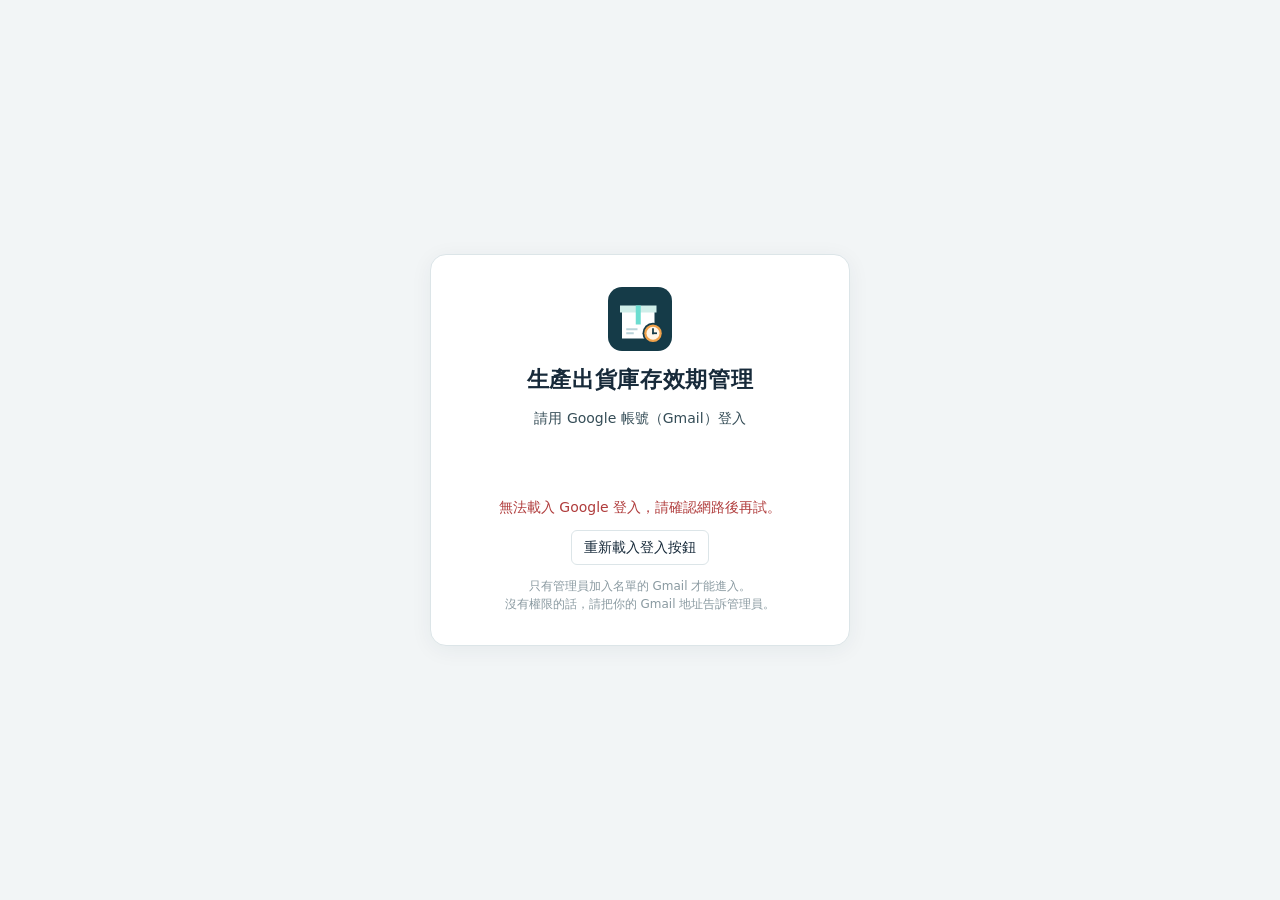
==== index.html @ 55202b13 "半成品 15 天警示（可設定），取代舊的提前預警天數；近效期量分現貨／半成品天數 Co-Authored-By: Claude Opus 5.5 <noreply@anthropic.com>" ====
<!doctype html>
<html lang="zh-Hant">
<head>
<meta charset="utf-8">
<meta name="viewport" content="width=device-width,initial-scale=1,viewport-fit=cover">
<title>生產出貨庫存效期管理</title>
<meta name="description" content="每日生產、出貨紀錄（入口網站同步），批次庫存與有效日期 FEFO 先到期先出管理">
<meta name="theme-color" content="#153b48">
<meta name="application-name" content="庫存效期">
<meta name="apple-mobile-web-app-capable" content="yes">
<meta name="mobile-web-app-capable" content="yes">
<meta name="apple-mobile-web-app-status-bar-style" content="default">
<meta name="apple-mobile-web-app-title" content="庫存效期">
<link rel="manifest" href="manifest.webmanifest">
<link rel="icon" href="icons/icon.svg" type="image/svg+xml">
<link rel="apple-touch-icon" href="icons/icon-192.png">
<link rel="stylesheet" href="css/app.css">
<script src="config.js"></script>
<script src="js/auth.js"></script>
<script src="js/cloud-store.js"></script>
<script src="js/app.js" defer></script>
</head>
<body>
<div class="app" id="app">
<aside class="sidebar">
  <div class="brand"><div class="brand-kicker">CHEESE DUKE · FEFO</div><div class="brand-name">生產・出貨<br>庫存效期管理</div><div class="brand-sub">先到期先出貨</div></div>
  <div class="nav-title">營運管理</div>
  <nav class="nav" aria-label="主要功能">
    <a class="nav-btn" href="#dashboard" data-view="dashboard"><span class="nav-ico" aria-hidden="true">◫</span>營運總覽</a>
    <a class="nav-btn" href="#opening" data-view="opening"><span class="nav-ico" aria-hidden="true">▣</span>期初庫存建檔</a>
    <a class="nav-btn" href="#production" data-view="production"><span class="nav-ico" aria-hidden="true">▤</span>每日生產紀錄</a>
    <a class="nav-btn" href="#shipment" data-view="shipment"><span class="nav-ico" aria-hidden="true">⇧</span>每日出貨紀錄</a>
    <a class="nav-btn" href="#adjust" data-view="adjust"><span class="nav-ico" aria-hidden="true">±</span>半成品／現貨增減</a>
    <a class="nav-btn need-portal" href="#portal" data-view="portal"><span class="nav-ico" aria-hidden="true">⟳</span>入口網站同步</a>
    <a class="nav-btn" href="#batches" data-view="batches"><span class="nav-ico" aria-hidden="true">▦</span>批次庫存與效期</a>
    <a class="nav-btn" href="#batchrule" data-view="batchrule"><span class="nav-ico" aria-hidden="true">#</span>批號產生</a>
    <a class="nav-btn" href="#allocations" data-view="allocations"><span class="nav-ico" aria-hidden="true">≋</span>出貨扣批明細</a>
    <a class="nav-btn" href="#products" data-view="products"><span class="nav-ico" aria-hidden="true">◈</span>產品庫存總表</a>
    <a class="nav-btn" href="#manage" data-view="manage"><span class="nav-ico" aria-hidden="true">⚙</span>資料與設定</a>
    <a class="nav-btn need-admin" href="#users" data-view="users"><span class="nav-ico" aria-hidden="true">☺</span>人員與權限</a>
  </nav>
  <div class="sidebar-bottom">
    <div class="me"><span>登入：</span><b id="meName"></b></div>
    <div id="recordInfo">讀取中…</div>
    <button class="btn small rail-btn" id="logoutBtn" type="button">登出</button>
  </div>
</aside>
<main class="main">
  <header class="topbar">
    <div>
      <div class="eyebrow-row"><span class="eyebrow">INVENTORY CONTROL / FEFO</span><button type="button" id="sync" class="sync busy" title="按一下立即同步"><i aria-hidden="true"></i><span>連線中…</span></button></div>
      <h1 id="pageTitle">營運總覽</h1>
      <p class="subtitle" id="pageSub">每日生產、出貨及批次有效日期，即時統整。</p>
    </div>
    <div class="top-actions"><span class="me-mobile">登入：<b id="meName2"></b> <button class="linklike" id="logoutBtn2" type="button">登出</button></span><button type="button" class="btn" data-action="backup">↧ 備份資料</button><a class="btn primary need-ship" href="#shipment" data-view="shipment">＋ 新增出貨</a></div>
  </header>
  <div id="banner" class="banners"></div>

  <section id="dashboard" class="section active">
    <div id="welcome" class="panel welcome" hidden><div class="panel-body">
      <h2>開始使用</h2>
      <p class="welcome-intro">資料存在雲端，名單內的同事打開 App 都會看到同一份庫存；任何人登錄後，其他人的畫面約 30 秒內自動更新。目前還沒有任何紀錄，可以從下面的方式開始：</p>
      <div class="welcome-grid">
        <div class="welcome-item need-admin"><b>從舊版搬資料</b><p>在舊的網頁版或離線版按「備份資料」下載 JSON，再到這裡匯入。期初庫存、生產、出貨與產品設定會一起搬過來。</p><button type="button" class="btn primary small" data-action="import">↥ 匯入 JSON 備份</button></div>
        <div class="welcome-item need-produce"><b>從頭建立</b><p>先到「期初庫存建檔」登錄現有庫存的製作日期與有效日期，之後每天登錄生產與出貨。</p><a class="btn small" href="#opening" data-view="opening">建立期初庫存</a></div>
        <div class="welcome-item need-admin"><b>先看示範</b><p>載入兩個範例產品，試試同批不同製作日期的 FEFO 扣批。之後可在「資料與設定」清除。</p><button type="button" class="btn small" data-action="demo">載入示範資料</button></div>
      </div>
    </div></div>
    <div id="summaryCards" class="grid-kpi"></div>
    <div id="shortageAlert" class="notice warning" hidden></div>
    <div class="panel-split">
      <div class="panel"><div class="panel-head"><div><h2>最近 7 天生產 / 出貨趨勢</h2><p>依入庫日與出貨日統計，出貨以實際分配量計算</p></div></div><div class="panel-body"><div id="trendChart" class="chart"></div><div class="chart-legend"><span><b class="lg-a"></b>生產量</span><span><b class="lg-b"></b>實際出貨量</span><span class="scale" id="chartScale"></span></div></div></div>
      <div class="panel"><div class="panel-head"><div><h2>快速開始</h2><p>依序輸入，每張表單自動連動</p></div></div><div class="panel-body"><ol class="step-list"><li>於「期初庫存建檔」填入原始庫存、批號、製作日期與效期。</li><li>每天在入口網站按「庫存效期」書籤，生產與出貨數字自動帶入。</li><li>出貨依流程自動扣現貨、半成品（最早效期先出）與當天生產。</li><li>至「出貨扣批明細」查看實際扣除的製作日期與批號。</li></ol><hr class="separator"><div class="segment"><a class="btn ghost small need-produce" href="#opening" data-view="opening">建立期初庫存</a><a class="btn ghost small need-portal" href="#portal" data-view="portal">入口網站同步</a></div></div></div>
    </div>
    <div class="panel"><div class="panel-head"><div><h2>庫存效期預警</h2><p>現貨到期（剩 3 天內，可在「資料與設定」改）、半成品到期（剩 15 天內警示）與已過期的庫存，每個品號一列、依品號排列；已過期庫存不再參與出貨</p></div><a class="btn small" href="#batches" data-view="batches">查看全部批次</a></div><div id="dashExpiry" class="table-scroll"></div></div>
    <div class="panel"><div class="panel-head"><div><h2>近期出貨</h2><p>顯示實際出貨、扣批結果與出貨缺口</p></div></div><div id="dashShipments" class="table-scroll"></div></div>
  </section>

  <section id="opening" class="section">
    <p class="section-intro">登錄開始使用系統前已經有的半成品庫存：只要填製作日期與有效日期，不用批號（轉成現貨時才用轉現貨當天產生批號）。同一產品可有多筆不同製作日期，每筆都會獨立追蹤效期。</p>
    <div class="panel form-area need-produce"><div class="panel-head"><div><h2 id="openingFormTitle">新增期初庫存</h2><p>入帳日決定這批庫存從哪一天開始可以被出貨扣除。</p></div></div><div class="panel-body"><form id="openingForm" class="form-grid" novalidate>
      <div class="field"><label for="oProduct">產品名稱 *</label><input id="oProduct" list="productNames" required placeholder="輸入品號或品名" maxlength="80" autocomplete="off"></div>
      <div class="field"><label for="oUnit">單位 *</label><input id="oUnit" required value="個" maxlength="12" placeholder="個／盒／公斤"></div>
      <div class="field"><label for="oQty">原始庫存數量 *</label><input id="oQty" type="number" inputmode="decimal" required step="0.001" min="0.001" placeholder="0"></div>
      <div class="field"><label for="oMfg">製作日期 *</label><input id="oMfg" type="date" required></div>
      <div class="field"><label for="oEntry">庫存入帳日期 *</label><input id="oEntry" type="date" required></div>
      <div class="field"><label for="oShelf">保存天數</label><input id="oShelf" type="number" inputmode="numeric" min="0" max="36500" step="1" value="30"><span class="hint">調整後自動帶入有效日期</span></div>
      <div class="field"><label for="oExpiry">有效日期 *</label><input id="oExpiry" type="date" required><span class="hint">可自行修改，不受保存天數限制</span></div>
      <div class="field span2"><label for="oNote">備註</label><input id="oNote" maxlength="180" placeholder="選填"></div>
      <div class="field span2"><label class="spacer-label">&nbsp;</label><div class="form-actions"><button id="oSubmit" type="submit" class="btn primary">＋ 儲存期初庫存</button><button type="button" class="btn hide" id="oCancel" data-action="cancel-opening">取消編輯</button></div></div>
    </form></div></div>
    <div class="panel"><div class="panel-head"><div><h2>期初庫存清單</h2><p id="openingCount">0 筆資料</p></div><div class="toolbar"><input id="openingFilter" class="search" type="search" placeholder="搜尋產品／批號" aria-label="搜尋期初庫存"><button type="button" class="btn small" data-action="csv-opening">匯出 CSV</button></div></div><div id="openingTable" class="table-scroll"></div></div>
  </section>

  <section id="production" class="section">
    <p class="section-intro">每日生產不用自己填：在「入口網站同步」按書籤，就會帶入總表的半成品入庫、生產轉現貨與半成品轉現貨。這裡只看紀錄。</p>
    <div class="notice need-portal">要更新數字，請到入口網站的物管駕駛艙按「庫存效期」書籤。<a class="btn small" href="#portal" data-view="portal">前往入口網站同步</a></div>
    <div class="panel"><div class="panel-head"><div><h2>每日生產紀錄</h2><p id="productionCount">0 筆資料</p></div><div class="toolbar"><input id="productionFilter" class="search" type="search" placeholder="搜尋日期／產品／批號" aria-label="搜尋生產紀錄"><button type="button" class="btn small" data-action="csv-production">匯出 CSV</button></div></div><div id="productionTable" class="table-scroll"></div></div>
  </section>

  <section id="shipment" class="section">
    <p class="section-intro">每日出貨不用自己填：在「入口網站同步」按書籤，就會帶入總表的實際揀貨，系統自動依流程扣現貨、半成品（先到期先出）與當天生產，不夠的列為缺口。這裡只看紀錄。</p>
    <div class="notice need-portal">要更新數字，請到入口網站的物管駕駛艙按「庫存效期」書籤。<a class="btn small" href="#portal" data-view="portal">前往入口網站同步</a></div>
    <div class="panel"><div class="panel-head"><div><h2>每日出貨紀錄</h2><p id="shipmentCount">0 筆資料</p></div><div class="toolbar"><input id="shipmentFilter" class="search" type="search" placeholder="搜尋日期／產品／出貨單" aria-label="搜尋出貨紀錄"><button type="button" class="btn small" data-action="csv-shipment">匯出 CSV</button></div></div><div id="shipmentTable" class="table-scroll"></div></div>
  </section>

  <section id="adjust" class="section">
    <p class="section-intro">總公司半成品、現貨的增加與減少。<strong>入口網站同步會自動帶入</strong>總表的「半成品增減」「半成品轉試吃」「現貨增減」（標「入口網站」，不能在這裡刪）；總表沒有的再手動登錄。<strong>換盒</strong>（例如 CK-01 的半成品換成 CK-01|YB-86 的盒子變現貨）：同一天同品號開頭的半成品減少，會變成另一個品號的現貨增加，跟轉現貨一樣<strong>換盒那天算第一天</strong>（製作日期、批號用當天，有效日期＝當天＋現貨可放天數）。手動的<strong>增加</strong>：半成品＝當天一開始加入、現貨＝出貨前加入；手動的<strong>減少</strong>＝當天結束時扣，可以指定哪一批，沒指定就從效期最早的扣，已過期的也能扣。</p>
    <div class="panel form-area need-produce"><div class="panel-head"><div><h2>手動登錄增減</h2><p>入口網站沒有的增減才需要在這裡登錄；存檔前下方會先預覽結果</p></div></div><div class="panel-body"><form id="adjustForm" class="form-grid" novalidate>
      <div class="field"><label for="adDate">日期 *</label><input id="adDate" type="date" required></div>
      <div class="field"><label for="adPool">類別 *</label><select id="adPool"><option value="semi">半成品</option><option value="stock">現貨</option></select></div>
      <div class="field"><label for="adDir">增加／減少 *</label><select id="adDir"><option value="add">增加</option><option value="sub">減少</option></select></div>
      <div class="field span2"><label for="adProduct">產品 *</label><input id="adProduct" list="productNames" required placeholder="輸入品號或品名，從清單選擇" maxlength="80" autocomplete="off"></div>
      <div class="field"><label for="adQty">數量 *</label><input id="adQty" type="number" inputmode="decimal" required step="0.001" min="0.001" placeholder="0"></div>
      <div class="field" id="adMfgWrap"><label for="adMfg">製作日期 *</label><input id="adMfg" type="date"></div>
      <div class="field" id="adExpWrap"><label for="adExp">有效日期 *</label><input id="adExp" type="date"></div>
      <div class="field span2" id="adFromWrap" hidden><label for="adFrom">從哪一批扣</label><select id="adFrom"><option value="">自動：從效期最早的扣</option></select></div>
      <div class="field span2"><label for="adNote">原因／備註</label><input id="adNote" list="adReasons" maxlength="180" placeholder="例如：盤點調整、報廢"><datalist id="adReasons"><option value="盤點調整"></option><option value="報廢"></option><option value="試吃／樣品"></option><option value="其他"></option></datalist></div>
      <div class="field span4"><div id="adPreview" class="notice" hidden></div><div class="form-actions"><button type="submit" class="btn primary">＋ 儲存增減</button></div></div>
    </form></div></div>
    <div class="panel"><div class="panel-head"><div><h2>半成品／現貨增減紀錄</h2><p id="adjustCount"></p></div><div class="toolbar"><input id="adjustFilter" class="search" type="search" placeholder="搜尋日期／產品／原因" aria-label="搜尋半成品增減"><button type="button" class="btn small" data-action="csv-adjust">匯出 CSV</button></div></div><div id="adjustTable" class="table-scroll"></div></div>
  </section>
  <section id="portal" class="section">
    <div class="notice"><span id="portalFlow"></span>用<strong>品號</strong>對應產品，只同步 <strong id="portalPrefixText">CK、CC、CA、CL、CS、KA</strong> 開頭的品號（品名有「擺盤」的不需要，一律略過）。入口網站要 Google 登入，所以用書籤一鍵帶過來，不用抄數字。</div>
    <div id="portalKpis" class="grid-kpi"></div>
    <div class="panel"><div class="panel-head"><div><h2>怎麼同步</h2><p>電腦版 Chrome／Edge；手機沒有書籤列，請用電腦操作</p></div></div><div class="panel-body">
      <ol class="step-list">
        <li>第一次：把這顆按鈕<strong>拖曳到瀏覽器的書籤列</strong>（按 Ctrl+Shift+B 可以顯示書籤列）：<br><a class="btn primary bm-btn" id="portalBm" href="#portal" draggable="true">同步生產與出貨</a></li>
        <li>打開<a href="https://cheeseduke.flowings.app/logistics-console" target="_blank" rel="noopener">入口網站的總表</a>並登入（Google 登入），等表格出現。</li>
        <li>在<strong>入口網站的頁面上</strong>按書籤列的「同步生產與出貨」→ 會自動回到這個 App，存好並同步給大家。</li>
      </ol>
      <p class="helper">書籤一次讀最近 14 天的總表（只讀，不會改動入口網站的任何資料），數字放在網址 # 後面，不會傳給任何伺服器。同一天、同一個品號只會有一筆，重複同步會更新成入口網站最新的數字，不會重複登錄；入口網站改過數字，再同步一次就好。生產的製作日期與批號用入庫日期，有效日期＝入庫日期＋產品保存天數。</p>
    </div></div>
    <div class="panel"><div class="panel-head"><div><h2>門市出庫（揀貨總表）</h2><p id="storeOutInfo"></p></div><div class="toolbar"><button type="button" class="btn small need-storeout" data-action="store-out">從揀貨總表帶入今天的門市入貨</button></div></div><div class="panel-body"><p class="helper">雲端後端讀「揀貨總表」<strong>今天</strong>的排單表（分頁「月日排」，例如 1113排），用跟「商品總計」分頁一樣的條件加總<strong>京站、A11、東橋</strong>的出庫量，存成各門市今天的<strong>入貨</strong>（只讀數量，不讀任何客人資料；過去的日子不補）。批號照總公司當天的出貨扣批自動推定，門市人員可以在門市頁的「明細」更正。用書籤同步入口網站時會自動帶入今天的；揀貨總表今天的數字改了，再帶入一次就會更新。</p></div></div>
    <div class="panel need-setting"><div class="panel-head"><div><h2>同步設定</h2><p>起算日以前的數字不匯入，避免和期初庫存重複計算；流程模式依日期切換；只同步指定開頭的品號</p></div></div><div class="panel-body"><form id="portalFromForm" class="form-grid" novalidate><div class="field"><label for="portalFrom">起算日</label><input id="portalFrom" type="date"><span class="hint" id="portalFromHint"></span></div><div class="field"><label for="portalStockFrom">改用全現貨模式的日期</label><input id="portalStockFrom" type="date"><span class="hint">空白＝繼續用半成品模式；這天（含）以後的日期用全現貨模式</span></div><div class="field span2"><label for="portalPrefixes">要同步的品號開頭</label><input id="portalPrefixes" placeholder="CK, CC, CA, CL, CS, KA" maxlength="120" autocomplete="off"><span class="hint">用逗號分開；例如 CK 代表 CK-01、CK-01|YB-08 等。其他開頭的品號一律略過</span></div><div class="field"><label class="spacer-label">&nbsp;</label><div class="form-actions"><button type="submit" class="btn primary">儲存設定</button></div></div></form></div></div>
    <div class="panel"><div class="panel-head"><div><h2>已同步的每日數字</h2><p id="portalCount">入口網站帶入的生產與出貨紀錄，依日期彙總</p></div></div><div id="portalTable" class="table-scroll"></div></div>
  </section>

  <section id="batches" class="section">
    <div class="notice">每個產品一列：現貨、半成品<strong>分兩欄</strong>：<strong>現貨</strong>每個批號一個標籤，寫批號與有效日期（轉現貨那天＝製作日期，現階段現貨可放 12 天：有效日期＝轉現貨日＋12 天）；<strong>半成品</strong>還沒有批號，寫製作日期與有效日期；顏色代表效期狀態（紅＝已過期、橘＝7 天內到期、黃＝預警天數內、綠＝正常、藍＝期初現貨沒有效期資料）。依品號開頭 CK（6吋）、CC（4吋）、CA（小小公爵）、CS（方盒）、CL（生巧）排列，其他開頭排在後面。按「現貨到期」（剩 3 天內）、「半成品到期」（15 天內）或「已過期」只看那些有效日期；天數在「資料與設定」可改。已過期的剩餘庫存會顯示，但不會被安排出貨。要看逐批號的入庫、出貨、轉現貨明細，請按「匯出 CSV」。</div>
    <div class="panel"><div class="panel-head"><div><h2>批次庫存與有效日期</h2><p id="batchCount">可依效期排序及搜尋；已出貨量依 FEFO 即時計算</p></div><div class="toolbar"><div class="seg" id="batchSeg" role="group" aria-label="效期篩選"><button type="button" data-bmode="all" class="on">全部</button><button type="button" data-bmode="stockSoon">現貨到期<span class="seg-n" id="batchStockN" hidden></span></button><button type="button" data-bmode="semiSoon">半成品到期<span class="seg-n" id="batchSemiN" hidden></span></button><button type="button" data-bmode="expired">已過期<span class="seg-n" id="batchExpN" hidden></span></button></div><label class="tog" for="batchLive"><input type="checkbox" id="batchLive" checked>只看有庫存</label><input id="batchFilter" class="search" type="search" placeholder="搜尋品號／品名／批號／有效日期" aria-label="搜尋批次庫存"><button type="button" class="btn small" data-action="csv-batches">匯出 CSV</button></div></div><div id="batchTable" class="table-scroll"></div></div>
  </section>

  <section id="batchrule" class="section">
    <p class="section-intro">批號 8 碼：第 1、2、7、8 碼＝<strong>品號碼</strong>，第 3 碼＝<strong>月碼</strong>，第 4 碼＝<strong>年碼</strong>，第 5、6 碼＝<strong>日期碼</strong>。例如 CK-08 在 2026-11-11 生產 → <span class="mono">CKAS1B08</span>。有效日期＝製作日期＋保存天數。<strong>還沒轉現貨的半成品不給批號</strong>，只看製作日期與有效日期；生產轉現貨會依生產日期帶入批號，半成品轉成現貨時，<strong>轉現貨那天算第一天</strong>：批號、製作日期用轉現貨當天，現貨有效日期＝轉現貨日＋現貨可放天數（現階段 12 天）；半成品有效日期＝製作日期＋保存天數（30 天）。</p>
    <div class="panel-split">
      <div class="panel"><div class="panel-head"><div><h2>查批號</h2><p>選產品和生產日期，馬上產生批號與有效日期</p></div></div><div class="panel-body"><div class="form-grid br-form">
        <div class="field span2"><label for="brProduct">產品</label><input id="brProduct" list="productNames" placeholder="輸入品號或品名，從清單選擇" maxlength="80" autocomplete="off"></div>
        <div class="field"><label for="brDate">生產日期</label><input id="brDate" type="date"></div>
      </div><div id="brResult" class="br-result"></div></div></div>
      <div class="panel"><div class="panel-head"><div><h2>編碼對照表</h2><p>依「批號規則」活頁簿</p></div></div><div class="panel-body"><div id="brRefs" class="br-refs"></div></div></div>
    </div>
    <div class="panel"><div class="panel-head"><div><h2>每日生產批號</h2><p id="brListCount"></p></div><div class="toolbar"><label class="tog" for="brListDate">日期</label><input id="brListDate" class="search" type="date" aria-label="生產日期"></div></div><div id="brList" class="table-scroll"></div></div>
    <div class="panel"><div class="panel-head"><div><h2>品號碼對照</h2><p id="brCodeCount"></p></div><div class="toolbar"><input id="brFilter" class="search" type="search" placeholder="搜尋產品" aria-label="搜尋產品"></div></div><div id="brCodes" class="table-scroll"></div></div>
  </section>
  <section id="allocations" class="section">
    <div class="notice warning">出貨扣批紀錄會按所有資料的「入帳日期／生產日期／出貨日期」重新計算。若事後修改或補登較早日期的資料，歷史扣批結果也可能改變；需要不可修改的正式出貨帳，建議定期保留 JSON 備份。</div>
    <div class="panel"><div class="panel-head"><div><h2>每日出貨扣批明細</h2><p id="allocationCount">一次看一天</p></div><div class="toolbar"><div class="day-nav"><button type="button" class="btn small" id="allocPrev" data-action="alloc-day">◀ 前一天</button><input id="allocationDate" class="search" type="date" aria-label="出貨日期"><button type="button" class="btn small" id="allocNext" data-action="alloc-day">後一天 ▶</button></div><input id="allocationFilter" class="search" type="search" placeholder="搜尋產品／批號" aria-label="搜尋扣批明細"><button type="button" class="btn small" data-action="csv-allocation">匯出 CSV</button></div></div><div id="allocationTable" class="table-scroll"></div></div>
  </section>

  <section id="products" class="section">
    <div class="panel"><div class="panel-head"><div><h2>產品庫存總表</h2><p>每個產品依其單位獨立統計，避免不同單位相加造成誤判。</p></div><div class="toolbar"><label class="tog" for="productLive"><input type="checkbox" id="productLive">只看有庫存</label><input id="productFilter" class="search" type="search" placeholder="搜尋品號或品名" aria-label="搜尋產品庫存"><button type="button" class="btn small" data-action="csv-products">匯出 CSV</button></div></div><div id="productTable" class="table-scroll"></div></div>
  </section>

  <section id="manage" class="section">
    <div class="panel"><div class="panel-head"><div><h2>效期與產品設定</h2><p>新的產品會在首次登錄期初庫存或生產紀錄時自動建立。</p></div></div><div class="panel-body"><form id="settingsForm" class="form-grid need-setting" novalidate><div class="field"><label for="semiWarn">半成品剩幾天以內警示</label><input id="semiWarn" type="number" inputmode="numeric" min="1" max="365" step="1" value="15"></div><div class="field"><label for="defaultShelf">新產品預設保存天數（半成品）</label><input id="defaultShelf" type="number" inputmode="numeric" min="0" max="36500" step="1" value="30"></div><div class="field"><label for="stockDays">總公司現貨可放天數（轉現貨日＋幾天）</label><input id="stockDays" type="number" inputmode="numeric" min="1" max="365" step="1" value="12"></div><div class="field"><label for="stockWarn">現貨剩幾天以內算「現貨到期」</label><input id="stockWarn" type="number" inputmode="numeric" min="0" max="60" step="1" value="3"></div><div class="field span2"><label class="spacer-label">&nbsp;</label><div class="form-actions"><button type="submit" class="btn primary">儲存設定</button></div></div></form><hr class="separator need-setting"><div class="helper">每個產品可以另外設定單位、保存天數及低庫存警戒量。<strong>保存天數是半成品的</strong>（半成品有效日期＝製作日期＋保存天數）；總公司現貨一律照上面的「現貨可放天數」（有效日期＝轉現貨日＋幾天）。調整保存天數不會更改已經登錄的半成品有效日期。</div><div class="helper"><strong>門市可販售期：</strong><span id="sellRuleText"></span> <button type="button" class="btn small need-setting" data-action="shop-rule">修改可販售期</button></div><div class="toolbar settings-tools"><input id="settingFilter" class="search" type="search" placeholder="搜尋品號或品名" aria-label="搜尋產品設定"></div><div id="productSettingsTable" class="table-scroll"></div></div></div>
    <div class="panel"><div class="panel-head"><div><h2>資料備份及匯入</h2><p>資料存在雲端；每台裝置也會留一份，離線時可以繼續查看與登錄。</p></div></div><div class="panel-body"><div class="segment"><button type="button" class="btn primary" data-action="backup">↧ 下載完整 JSON 備份</button><button type="button" class="btn" data-action="xlsx-all">↧ 下載完整 Excel 明細</button><button type="button" class="btn need-admin" data-action="import">↥ 匯入 JSON 備份</button><button type="button" class="btn need-admin" data-action="demo">載入示範資料</button><button type="button" class="btn danger need-admin" data-action="reset">清除所有資料</button></div><input id="importFile" class="hide" type="file" accept=".json,application/json"><div class="notice warning" style="margin-top:18px;margin-bottom:0">雲端每天凌晨會自動備份一次（保留 30 天）。匯入備份會取代所有人共用的資料，只有管理員能操作。JSON 備份與舊的網頁版、離線版通用；Excel 明細包含六張工作表，方便對帳。</div></div></div>
    <div class="panel"><div class="panel-head"><div><h2>出貨規則說明</h2></div></div><div class="panel-body"><ol class="step-list"><li><strong>先到期先出（FEFO）：</strong>按有效日期由近至遠扣除，效期相同時依製作日期較早者優先。</li><li><strong>同批不同製作日：</strong>每筆庫存用產品、批號、製作日期與有效日期辨識，不合併錯誤的效期。</li><li><strong>歷史日期：</strong>按實際入帳及出貨日期排序，同日先入庫後出貨；不動用尚未入庫的貨。</li><li><strong>已過期：</strong>效期早於出貨日期的貨不會分配，但仍顯示於待處理庫存。</li><li><strong>庫存不足：</strong>實際出貨不超過可用庫存，超出的需求保留為「出貨缺口」，不會製造負庫存。</li></ol></div></div>
  </section>

  <section id="users" class="section">
    <div class="panel"><div class="panel-head"><div><h2>人員與權限</h2><p>用 Gmail 加入同事，勾選每個人能做的事。名單內的人都能查看全部資料；權限決定能不能新增與修改。</p></div><button class="btn primary" type="button" id="addUserBtn">＋ 新增人員</button></div><div class="panel-body" id="userList"></div></div>
  </section>
  <footer class="footer">資料存在雲端並自動同步給名單內的同事；離線時修改會先存在這台裝置，恢復網路後自動上傳。</footer>
</main>
</div>
<datalist id="productNames"></datalist>
<div id="toast" class="toast" role="status" aria-live="polite" hidden></div>
<div id="modal" class="modal" hidden><form id="modalForm" class="modal-card" role="dialog" aria-modal="true" aria-labelledby="modalTitle" novalidate><h3 id="modalTitle"></h3><div id="modalBody" class="modal-body"></div><div class="modal-actions"><button type="button" class="btn" id="modalCancel">取消</button><button type="submit" class="btn primary" id="modalOk">確定</button></div></form></div>
</body>
</html>
---- css/app.css ----
/* 生產出貨庫存效期管理｜版面：左側深藍綠導覽列＋右側工作區面板；手機時導覽列收成上方分頁列 */
:root{
  --bg:#f2f5f6;--surface:#ffffff;--surface-2:#f6f9fa;--surface-hover:#f8fbfb;
  --ink:#172a3a;--ink-2:#354d57;--muted:#677983;--faint:#8a9aa1;--line:#dce5e8;--line-2:#edf1f3;
  --accent:#087e78;--accent-hover:#066b66;--on-accent:#ffffff;--accent-soft:#edf5f4;--accent-soft-line:#d3ebe6;--accent-ink:#1a6c65;--focus:#bfe9e2;
  --rail:#153b48;--rail-ink:#c6d7dc;--rail-strong:#ffffff;--rail-muted:#8faeb7;--rail-line:#36596a;--rail-active:#2c5963;--rail-mark:#6cddd0;--rail-kicker:#87c8bf;
  --ok-bg:#eaf7f2;--ok-fg:#1f7a60;
  --warn-bg:#fff6e8;--warn-fg:#87591a;--warn-line:#f2dcb8;--warn-mark:#e19a45;
  --crit-bg:#ffeadf;--crit-fg:#a1501d;
  --bad-bg:#fff0f0;--bad-fg:#b03c3c;--bad-line:#f3d5d5;--bad-mark:#dc6262;
  --info-bg:#edf2ff;--info-fg:#4c6393;--neutral-bg:#edf1f4;--neutral-fg:#5b6f78;
  --note-bg:#edf8f4;--note-line:#d9ebe6;--note-fg:#2c6a5f;
  --bar-a:#3fa792;--bar-b:#9fb8c5;
  --toast-bg:#193f49;--toast-bad:#9e3636;--toast-fg:#ffffff;
  --scrim:rgba(10,30,38,.45);
  --shadow:0 4px 22px rgba(24,58,69,.06);--shadow-lg:0 18px 50px rgba(15,47,54,.22);
  --font-body:"Noto Sans TC","Microsoft JhengHei","PingFang TC",system-ui,-apple-system,sans-serif;
  --font-mono:"Cascadia Mono","SFMono-Regular",Consolas,"Roboto Mono",ui-monospace,monospace;
  color-scheme:light;
}
@media (prefers-color-scheme:dark){:root{
  --bg:#0e1a1f;--surface:#14242b;--surface-2:#182b33;--surface-hover:#1a2f37;
  --ink:#e2ecef;--ink-2:#c4d3d8;--muted:#93a6ae;--faint:#72878f;--line:#26404a;--line-2:#1e343d;
  --accent:#3bbfb2;--accent-hover:#55cfc3;--on-accent:#04201e;--accent-soft:#163739;--accent-soft-line:#21504f;--accent-ink:#8fe0d6;--focus:#1f5450;
  --rail:#0a161b;--rail-ink:#b3c6cc;--rail-strong:#ffffff;--rail-muted:#71909a;--rail-line:#22404b;--rail-active:#1d3c45;--rail-mark:#6cddd0;--rail-kicker:#7cc0b6;
  --ok-bg:#12322a;--ok-fg:#7dd8b5;
  --warn-bg:#33270f;--warn-fg:#f1bd6d;--warn-line:#4d3b17;--warn-mark:#e6a04e;
  --crit-bg:#3a2316;--crit-fg:#f4a06b;
  --bad-bg:#3a1b1d;--bad-fg:#f39494;--bad-line:#56282b;--bad-mark:#e26d6d;
  --info-bg:#1b2541;--info-fg:#a7bbea;--neutral-bg:#1e2c32;--neutral-fg:#a0b1b8;
  --note-bg:#12302c;--note-line:#1f4a44;--note-fg:#9fdccf;
  --bar-a:#4cc3ab;--bar-b:#5f7f8f;
  --toast-bg:#24434d;--toast-bad:#8d3131;--toast-fg:#ffffff;
  --scrim:rgba(0,0,0,.6);
  --shadow:0 4px 22px rgba(0,0,0,.25);--shadow-lg:0 18px 50px rgba(0,0,0,.5);
  color-scheme:dark;
}}
*{box-sizing:border-box}
[hidden]{display:none!important}
html{-webkit-text-size-adjust:100%}
body{margin:0;background:var(--bg);color:var(--ink);font-family:var(--font-body);font-size:14px;line-height:1.5;padding-top:env(safe-area-inset-top,0px);padding-bottom:env(safe-area-inset-bottom,0px)}
button,input,select{font:inherit;color:inherit}
button{cursor:pointer}
button:disabled{opacity:.45;cursor:not-allowed}
a{color:inherit}
:focus-visible{outline:2px solid var(--accent);outline-offset:2px}
h1,h2,h3{text-wrap:balance}
.mono{font-family:var(--font-mono);font-size:.94em;letter-spacing:.01em}

/* 權限：沒有權限的人看不到對應的按鈕與表單 */
body:not(.can-produce) .need-produce,body:not(.can-ship) .need-ship,body:not(.can-setting) .need-setting,body:not(.is-admin) .need-admin,body:not(.can-portal) .need-portal,body:not(.can-shop_a11) .need-shop_a11,body:not(.can-shop_jz) .need-shop_jz,body:not(.can-shop_dq) .need-shop_dq,body:not(.can-storeout) .need-storeout{display:none!important}
.bm-btn{margin:6px 0;cursor:grab}
.seg{display:inline-flex;border:1px solid var(--line);border-radius:8px;overflow:hidden;background:var(--surface)}
.seg button{border:0;background:transparent;padding:6px 11px;font-size:12px;font-weight:700;color:var(--muted);border-right:1px solid var(--line)}
.seg button:last-child{border-right:0}
.seg button:hover{background:var(--surface-hover);color:var(--ink-2)}
.seg button.on{background:var(--accent);color:var(--on-accent)}
.day-nav{display:inline-flex;align-items:center;gap:6px}
.day-nav input{width:auto}
.day-nav .btn:disabled{opacity:.45;cursor:not-allowed}
.br-result{margin-top:14px}
.br-code{font-size:34px;font-weight:800;letter-spacing:4px;color:var(--ink);margin:4px 0 10px}
.br-parts{display:flex;flex-wrap:wrap;gap:6px 14px;font-size:12px;color:var(--muted)}
.br-parts b{display:inline-block;min-width:22px;margin-right:4px;padding:1px 6px;border-radius:6px;background:var(--surface-2);border:1px solid var(--line);color:var(--ink);font-size:13px;text-align:center}
.br-exp{margin:12px 0 0;font-size:13px;color:var(--ink-2)}
.br-refs{display:flex;flex-direction:column;gap:12px}
.br-ref h3{margin:0 0 6px;font-size:12px;color:var(--muted);font-weight:700}
.br-ref-grid{display:grid;grid-template-columns:repeat(auto-fill,minmax(64px,1fr));gap:4px}
.br-ref-cell{display:flex;justify-content:space-between;gap:4px;border:1px solid var(--line);border-radius:6px;padding:3px 7px;font-size:11px;color:var(--muted)}
.br-ref-cell b{color:var(--ink);font-size:12px}
.seg-n{display:inline-block;min-width:18px;margin-left:6px;padding:0 5px;border-radius:9px;background:var(--bad-mark);color:#fff;font-size:11px;font-weight:800;line-height:18px;text-align:center;vertical-align:1px}
.seg button.on .seg-n{background:#fff;color:var(--bad-fg)}
.data-table td.exp-cell{white-space:normal;min-width:280px}
.exp-chips{display:flex;flex-wrap:wrap;gap:6px}
.exp-chip{font-weight:600}
.linkchip{border:0;cursor:pointer;text-decoration:underline}
.modal-card.wide{max-width:1000px}
.modal-card.wide .data-table td,.modal-card.wide .data-table th{padding:9px 11px}
.exp-chip .mono{font-weight:700}

/* 登入畫面（auth.js） */
html.auth-locked .app{display:none}
#loginGate{position:fixed;inset:0;z-index:100;display:grid;place-items:center;background:var(--bg);padding:24px max(16px,env(safe-area-inset-right,0px)) 24px max(16px,env(safe-area-inset-left,0px));overflow:auto}
.lg-box{background:var(--surface);border:1px solid var(--line);border-radius:16px;padding:32px 28px;max-width:420px;width:100%;text-align:center;display:flex;flex-direction:column;align-items:center;gap:12px;box-shadow:var(--shadow)}
.lg-box h1{font-size:22px;letter-spacing:.03em;margin:0}
.lg-sub{color:var(--ink-2);margin:0}
.lg-btn{min-height:44px;display:flex;justify-content:center}
.lg-msg{font-size:14px;color:var(--ink-2);min-height:1.2em;margin:0}
.lg-msg.bad{color:var(--bad-fg)}
.lg-help{font-size:12px;color:var(--faint);margin:0}
.lg-retry{border:1px solid var(--line);background:var(--surface);border-radius:6px;padding:6px 12px;cursor:pointer}
.lg-mock{display:flex;gap:6px;width:100%;padding:10px;border:1px dashed var(--line);border-radius:8px}
.lg-mock input{flex:1;min-width:0;height:36px;border:1px solid var(--line);border-radius:6px;padding:0 10px;background:var(--surface)}
.lg-mock button{height:36px;border:0;border-radius:6px;padding:0 12px;background:var(--accent);color:var(--on-accent);cursor:pointer}

.app{display:flex;min-height:100vh}
.sidebar{width:252px;position:sticky;top:env(safe-area-inset-top,0px);height:calc(100vh - env(safe-area-inset-top,0px) - env(safe-area-inset-bottom,0px));background:var(--rail);color:var(--rail-strong);display:flex;flex-direction:column;padding-block:27px 16px;padding-left:max(16px,env(safe-area-inset-left,0px));padding-right:16px;flex-shrink:0;overflow-y:auto}
.brand{padding:4px 12px 22px;border-bottom:1px solid var(--rail-line)}
.brand-kicker{font-size:10px;letter-spacing:2px;color:var(--rail-kicker);font-weight:700}
.brand-name{font-size:21px;font-weight:900;line-height:1.45;margin-top:7px}
.brand-sub{font-size:11px;color:var(--rail-muted);margin-top:7px}
.nav-title{color:var(--rail-muted);font-size:11px;font-weight:700;letter-spacing:1.5px;padding:20px 12px 9px}
.nav{display:flex;flex-direction:column;gap:3px}
.nav-btn{border:0;background:transparent;color:var(--rail-ink);text-align:left;display:flex;align-items:center;gap:11px;padding:11px 12px;border-radius:9px;font-size:13px;font-weight:500;transition:background .15s;text-decoration:none}
.nav-btn:hover,.nav-btn.active{color:var(--rail-strong);background:var(--rail-active)}
.nav-btn.active{box-shadow:inset 3px 0 var(--rail-mark);font-weight:700}
.nav-ico{width:19px;text-align:center;font-size:16px}
.sidebar-bottom{margin-top:auto;border-top:1px solid var(--rail-line);padding:16px 12px 0;font-size:11px;line-height:1.85;color:var(--rail-muted);display:flex;flex-direction:column;gap:2px;align-items:flex-start}
.sidebar-bottom b{color:var(--rail-ink);font-weight:700;font-size:12px}
.rail-btn{margin-top:8px;background:transparent;border-color:var(--rail-line);color:var(--rail-ink)}
.rail-btn:hover{background:var(--rail-active);border-color:var(--rail-line);color:var(--rail-strong)}

.main{min-width:0;flex:1;padding-block:28px 45px;padding-left:clamp(18px,3.4vw,50px);padding-right:max(clamp(18px,3.4vw,50px),env(safe-area-inset-right,0px));max-width:1800px;margin:0 auto}
.topbar{display:flex;align-items:center;justify-content:space-between;gap:15px;margin-bottom:20px}
.eyebrow-row{display:flex;align-items:center;gap:12px;flex-wrap:wrap;margin-bottom:7px}
.eyebrow{color:var(--accent-ink);font-size:11px;letter-spacing:1.4px;font-weight:700}
.topbar h1{margin:0;font-size:27px;letter-spacing:.4px;font-weight:900}
.subtitle{font-size:13px;color:var(--muted);margin:8px 0 0}
.top-actions{display:flex;gap:8px;flex-wrap:wrap;align-items:center}
.me-mobile{display:none;font-size:12px;color:var(--muted)}
.linklike{border:0;background:none;padding:0;color:var(--accent-ink);text-decoration:underline;font-size:12px}

.sync{display:inline-flex;align-items:center;gap:7px;font-size:11px;font-weight:700;padding:3px 10px 3px 8px;border-radius:20px;border:0;background:var(--neutral-bg);color:var(--neutral-fg)}
.sync i{width:7px;height:7px;border-radius:50%;background:currentColor;display:inline-block}
.sync.ok{background:var(--ok-bg);color:var(--ok-fg)}
.sync.warn{background:var(--warn-bg);color:var(--warn-fg)}
.sync.bad{background:var(--bad-bg);color:var(--bad-fg)}
.sync.busy{background:var(--info-bg);color:var(--info-fg)}
.sync.busy i{animation:pulse 1.2s ease-in-out infinite}
@keyframes pulse{50%{opacity:.25}}

.banners{display:flex;flex-direction:column;gap:10px;margin-bottom:16px}
.banners:empty{display:none}
.banner{display:flex;align-items:center;gap:12px;flex-wrap:wrap;padding:11px 15px;border-radius:9px;font-size:12px;line-height:1.7;border:1px solid var(--note-line);background:var(--note-bg);color:var(--note-fg)}
.banner.warn{background:var(--warn-bg);border-color:var(--warn-line);color:var(--warn-fg)}
.banner.bad{background:var(--bad-bg);border-color:var(--bad-line);color:var(--bad-fg)}
.banner .btn{margin-left:auto}

.btn{border:1px solid var(--line);background:var(--surface);border-radius:9px;padding:9px 15px;font-weight:700;display:inline-flex;justify-content:center;align-items:center;gap:7px;white-space:nowrap;color:var(--ink-2);font-size:13px;text-decoration:none;line-height:1.4}
.btn:hover{border-color:var(--accent-soft-line);background:var(--surface-hover)}
.btn.primary{background:var(--accent);border-color:var(--accent);color:var(--on-accent)}
.btn.primary:hover{background:var(--accent-hover);border-color:var(--accent-hover)}
.btn.ghost{background:var(--accent-soft);color:var(--accent-ink);border-color:var(--accent-soft-line)}
.btn.danger{background:var(--bad-bg);color:var(--bad-fg);border-color:var(--bad-line)}
.btn.danger-solid{background:var(--bad-fg);border-color:var(--bad-fg);color:var(--surface)}
.btn.small{padding:6px 10px;font-size:12px;border-radius:7px}

.section{display:none}
.section.active{display:block}
.grid-kpi{display:grid;grid-template-columns:repeat(4,minmax(0,1fr));gap:15px;margin:0 0 20px}
.kpi{background:var(--surface);border:1px solid var(--line);border-radius:13px;padding:19px 20px 16px;box-shadow:var(--shadow);position:relative;overflow:hidden}
.kpi:after{content:'';width:5px;height:36px;border-radius:10px;position:absolute;right:20px;top:19px;background:var(--bar-a)}
.kpi-label{color:var(--muted);font-size:12px;font-weight:700;max-width:80%}
.kpi-value{font-size:28px;font-weight:900;letter-spacing:-.5px;margin:11px 0 4px;font-variant-numeric:tabular-nums;overflow-wrap:anywhere}
.kpi-unit{font-size:13px;margin-left:4px;color:var(--muted);font-weight:500}
.kpi-desc{font-size:11px;color:var(--faint)}
.kpi.warn:after{background:var(--warn-mark)}
.kpi.bad:after{background:var(--bad-mark)}

.panel{background:var(--surface);border:1px solid var(--line);border-radius:13px;box-shadow:var(--shadow);margin-bottom:20px;overflow:hidden;overflow:clip;min-width:0}
.panel-head{display:flex;justify-content:space-between;align-items:center;gap:12px;padding:17px 20px 15px;border-bottom:1px solid var(--line-2)}
.panel-head h2{font-size:16px;margin:0;font-weight:700}
.panel-head p{font-size:12px;color:var(--muted);margin:5px 0 0}
.panel-body{padding:20px}
.panel-split{display:grid;grid-template-columns:minmax(0,1.25fr) minmax(275px,.75fr);gap:20px}

.welcome{border-color:var(--accent-soft-line)}
.welcome h2{margin:0 0 6px;font-size:18px;font-weight:900}
.welcome-intro{margin:0 0 18px;color:var(--muted);font-size:13px;line-height:1.8;max-width:72ch}
.welcome-grid{display:grid;grid-template-columns:repeat(auto-fit,minmax(220px,1fr));gap:14px}
.welcome-item{background:var(--surface-2);border:1px solid var(--line-2);border-radius:10px;padding:15px 16px;display:flex;flex-direction:column;gap:8px;align-items:flex-start}
.welcome-item b{font-size:13px}
.welcome-item p{margin:0;font-size:12px;color:var(--muted);line-height:1.75;flex:1}

.form-grid{display:grid;grid-template-columns:repeat(4,minmax(0,1fr));gap:15px}
.field{display:flex;flex-direction:column;gap:7px;min-width:0}
.field label{font-size:12px;font-weight:700;color:var(--ink-2)}
.field textarea{border:1px solid var(--line);border-radius:8px;padding:9px 11px;color:var(--ink);outline:0;background:var(--surface);width:100%;font:inherit;font-size:13px;line-height:1.6;resize:vertical;font-family:ui-monospace,Consolas,monospace}
.field textarea:focus{border-color:var(--accent)}
.field input,.field select{border:1px solid var(--line);border-radius:8px;min-height:41px;padding:9px 11px;color:var(--ink);outline:0;background:var(--surface);width:100%;transition:border .2s,box-shadow .2s}
.field input:focus,.field select:focus{border-color:var(--accent);box-shadow:0 0 0 3px var(--focus)}
.field input[readonly]{background:var(--surface-2);color:var(--muted)}
.field .hint{font-size:11px;color:var(--faint)}
.span2{grid-column:span 2}
.span4{grid-column:1/-1}
.form-actions{display:flex;gap:10px;align-items:center;padding-top:5px;flex-wrap:wrap}

.notice{padding:12px 15px;border:1px solid var(--note-line);background:var(--note-bg);color:var(--note-fg);border-radius:9px;line-height:1.75;font-size:12px;margin-bottom:18px}
.notice.warning{background:var(--warn-bg);border-color:var(--warn-line);color:var(--warn-fg)}
.notice.danger{background:var(--bad-bg);border-color:var(--bad-line);color:var(--bad-fg)}
.notice strong{font-weight:900}

.table-scroll{width:100%;overflow-x:auto}
/* 表格比畫面寬時：左右捲動條固定在畫面下緣（JS 產生 .hbar，表格本身的捲動條藏起來） */
.table-scroll.has-hbar{scrollbar-width:none}
.table-scroll.has-hbar::-webkit-scrollbar{display:none}
.hbar{position:sticky;bottom:0;z-index:5;overflow-x:auto;overflow-y:hidden;background:var(--surface);border-top:1px solid var(--line-2);box-shadow:0 -4px 10px rgba(0,0,0,.06)}
.hbar[hidden]{display:none}
/* 門市入貨的推定批號 */
.guess{display:inline-block;margin-left:4px;padding:0 4px;border:1px dashed currentColor;border-radius:4px;font-size:10px;line-height:1.5;opacity:.85}
.hbar>div{height:1px}
.hbar::-webkit-scrollbar{height:14px}
.hbar::-webkit-scrollbar-track{background:var(--surface-2)}
.hbar::-webkit-scrollbar-thumb{background:var(--faint);border-radius:7px;border:3px solid var(--surface-2)}
.hbar::-webkit-scrollbar-thumb:hover{background:var(--muted)}
@supports not selector(::-webkit-scrollbar){.hbar{scrollbar-color:var(--faint) var(--surface-2)}}
.data-table{width:100%;border-collapse:collapse;text-align:left;white-space:nowrap}
.data-table th{background:var(--surface-2);color:var(--muted);font-size:11px;font-weight:700;letter-spacing:.3px;padding:11px 15px;border-bottom:1px solid var(--line-2)}
.data-table td{font-size:12px;padding:12px 15px;border-bottom:1px solid var(--line-2);color:var(--ink-2)}
.data-table tbody tr:last-child td{border-bottom:0}
.data-table tbody tr:hover{background:var(--surface-hover)}
.data-table .num{text-align:right;font-variant-numeric:tabular-nums;font-weight:700}
.data-table td strong{color:var(--ink);font-weight:700}
.data-table .who{color:var(--faint)}
.empty{padding:42px 14px;text-align:center;color:var(--faint);font-size:13px}
.more{padding:12px 15px;font-size:12px;color:var(--muted);border-top:1px solid var(--line-2)}

.pill{font-size:11px;border-radius:6px;padding:4px 8px;font-weight:700;display:inline-block;white-space:nowrap}
.pill.ok{background:var(--ok-bg);color:var(--ok-fg)}
.pill.due{background:var(--warn-bg);color:var(--warn-fg)}
.pill.critical{background:var(--crit-bg);color:var(--crit-fg)}
.pill.expired,.pill.bad{background:var(--bad-bg);color:var(--bad-fg)}
.pill.other{background:var(--neutral-bg);color:var(--neutral-fg)}
.pill.future{background:var(--info-bg);color:var(--info-fg)}

.toolbar{display:flex;align-items:center;gap:10px;flex-wrap:wrap}
.search{border:1px solid var(--line);padding:8px 12px;border-radius:8px;width:210px;max-width:100%;background:var(--surface);color:var(--ink);outline:0}
.search:focus{border-color:var(--accent);box-shadow:0 0 0 3px var(--focus)}
.tog{display:inline-flex;align-items:center;gap:6px;font-size:12px;color:var(--ink-2);cursor:pointer;white-space:nowrap}
.tog input{accent-color:var(--accent)}
.settings-tools{margin:14px 0 10px}
.section-intro{font-size:13px;color:var(--muted);margin:-4px 0 18px;line-height:1.8;max-width:90ch}

.chart{height:190px;padding:13px 5px 9px;display:flex;gap:9px;justify-content:space-between;align-items:flex-end}
.chart-day{min-width:0;flex:1;text-align:center}
.chart-bars{height:150px;display:flex;gap:3px;align-items:end;justify-content:center;border-bottom:1px solid var(--line)}
.bar{min-width:6px;width:17px;max-width:40%;border-radius:4px 4px 0 0;transition:height .25s}
.bar.produced,.lg-a{background:var(--bar-a)}
.bar.shipped,.lg-b{background:var(--bar-b)}
.chart-day span{display:block;font-size:10px;color:var(--faint);margin-top:8px;font-variant-numeric:tabular-nums}
.chart-day.today span{color:var(--accent-ink);font-weight:700}
.chart-legend{display:flex;gap:18px;margin-top:11px;color:var(--muted);font-size:11px;flex-wrap:wrap}
.chart-legend b{display:inline-block;width:9px;height:9px;border-radius:2px;margin-right:6px}
.chart-legend .scale{margin-left:auto}

.step-list{margin:0;padding-left:21px;color:var(--muted);line-height:2.2;font-size:12px}
.step-list strong{color:var(--ink-2)}
.separator{border:0;border-top:1px solid var(--line-2);margin:15px 0}
.segment{display:flex;gap:10px;flex-wrap:wrap;align-items:center}
.helper{font-size:12px;color:var(--muted);line-height:1.75}
.footer{font-size:11px;color:var(--faint);line-height:1.75;margin-top:20px}
.hide{display:none!important}

/* 人員與權限 */
.ulist{display:flex;flex-direction:column}
.urow{display:flex;align-items:center;justify-content:space-between;gap:12px;padding:14px 0;border-bottom:1px solid var(--line-2);flex-wrap:wrap}
.urow:first-child{padding-top:0}
.urow:last-child{border-bottom:0}
.urow-main{display:flex;flex-direction:column;gap:5px;min-width:0}
.urow-main .hint{font-size:11px;color:var(--faint)}
.chips{display:flex;gap:6px;flex-wrap:wrap}
.chip{font-size:11px;font-weight:700;border-radius:6px;padding:3px 8px;background:var(--neutral-bg);color:var(--neutral-fg)}
.chip.perm{background:var(--accent-soft);color:var(--accent-ink)}
.chip.off{background:var(--bad-bg);color:var(--bad-fg)}
.perm-list{display:flex;flex-direction:column;gap:8px;margin-top:6px}
.perm{display:flex;gap:10px;align-items:flex-start;padding:10px 12px;border:1px solid var(--line);border-radius:8px;cursor:pointer;font-weight:400!important}
.perm input{margin-top:3px;accent-color:var(--accent)}
.perm span{display:flex;flex-direction:column;gap:2px}
.perm span span{font-size:11px;color:var(--muted)}

.toast{position:fixed;right:calc(20px + env(safe-area-inset-right,0px));bottom:calc(20px + env(safe-area-inset-bottom,0px));max-width:min(460px,calc(100vw - 40px));background:var(--toast-bg);color:var(--toast-fg);padding:13px 18px;border-radius:10px;box-shadow:var(--shadow-lg);z-index:120;line-height:1.65;font-size:13px}
.toast.error{background:var(--toast-bad)}

.modal{position:fixed;inset:0;z-index:110;background:var(--scrim);display:flex;align-items:center;justify-content:center;padding:calc(20px + env(safe-area-inset-top,0px)) max(16px,env(safe-area-inset-right,0px)) calc(20px + env(safe-area-inset-bottom,0px)) max(16px,env(safe-area-inset-left,0px))}
.modal-card{background:var(--surface);color:var(--ink);border:1px solid var(--line);border-radius:14px;box-shadow:var(--shadow-lg);width:100%;max-width:480px;max-height:100%;overflow:auto;padding:22px 22px 18px}
.modal-card h3{margin:0 0 10px;font-size:17px;font-weight:900}
.modal-body{font-size:13px;line-height:1.8;color:var(--ink-2)}
.modal-body p{margin:0 0 10px}
.modal-body .field{margin-top:10px}
.modal-list{margin:0 0 10px;padding-left:20px}
.modal-note{color:var(--muted);font-size:12px}
.modal-error{color:var(--bad-fg);font-size:12px;font-weight:700}
.modal-actions{display:flex;justify-content:flex-end;gap:10px;margin-top:16px;flex-wrap:wrap}

@media(max-width:1250px){.grid-kpi{grid-template-columns:repeat(2,minmax(0,1fr))}.form-grid{grid-template-columns:repeat(3,minmax(0,1fr))}.panel-split{grid-template-columns:minmax(0,1fr)}}
@media(max-width:850px){
  .app{display:block}
  .sidebar{width:auto;height:auto;position:static;padding-block:12px 6px;padding-left:max(16px,env(safe-area-inset-left,0px));padding-right:max(16px,env(safe-area-inset-right,0px));overflow:visible}
  .brand{padding:4px 2px 10px;border-bottom:0}
  .brand-name{font-size:17px}
  .brand-name br{display:none}
  .brand-sub,.nav-title,.sidebar-bottom{display:none}
  .nav{flex-direction:row;overflow-x:auto;padding-bottom:6px}
  .nav-btn{white-space:nowrap;flex-shrink:0;padding:8px 11px}
  .main{padding-block:18px 35px;padding-left:max(16px,env(safe-area-inset-left,0px));padding-right:max(16px,env(safe-area-inset-right,0px))}
  .topbar{align-items:flex-start;flex-direction:column}
  .topbar h1{font-size:23px}
  .me-mobile{display:inline;width:100%}
  .form-grid{grid-template-columns:repeat(2,minmax(0,1fr))}
}
@media(max-width:520px){
  .grid-kpi{gap:9px}
  .kpi{padding:15px 12px}
  .kpi:after{right:12px}
  .kpi-value{font-size:22px}
  .form-grid{grid-template-columns:minmax(0,1fr)}
  .span2,.span4{grid-column:auto}
  .spacer-label{display:none}
  .panel-head{padding:15px;align-items:flex-start;flex-direction:column}
  .panel-body{padding:15px}
  .toolbar,.search{width:100%}
  .search{flex:1;min-width:0}
  .chart{gap:3px}
  .bar{width:11px}
  .chart-legend .scale{margin-left:0;width:100%}
}
@media (prefers-reduced-motion:reduce){*{transition:none!important;animation:none!important}}
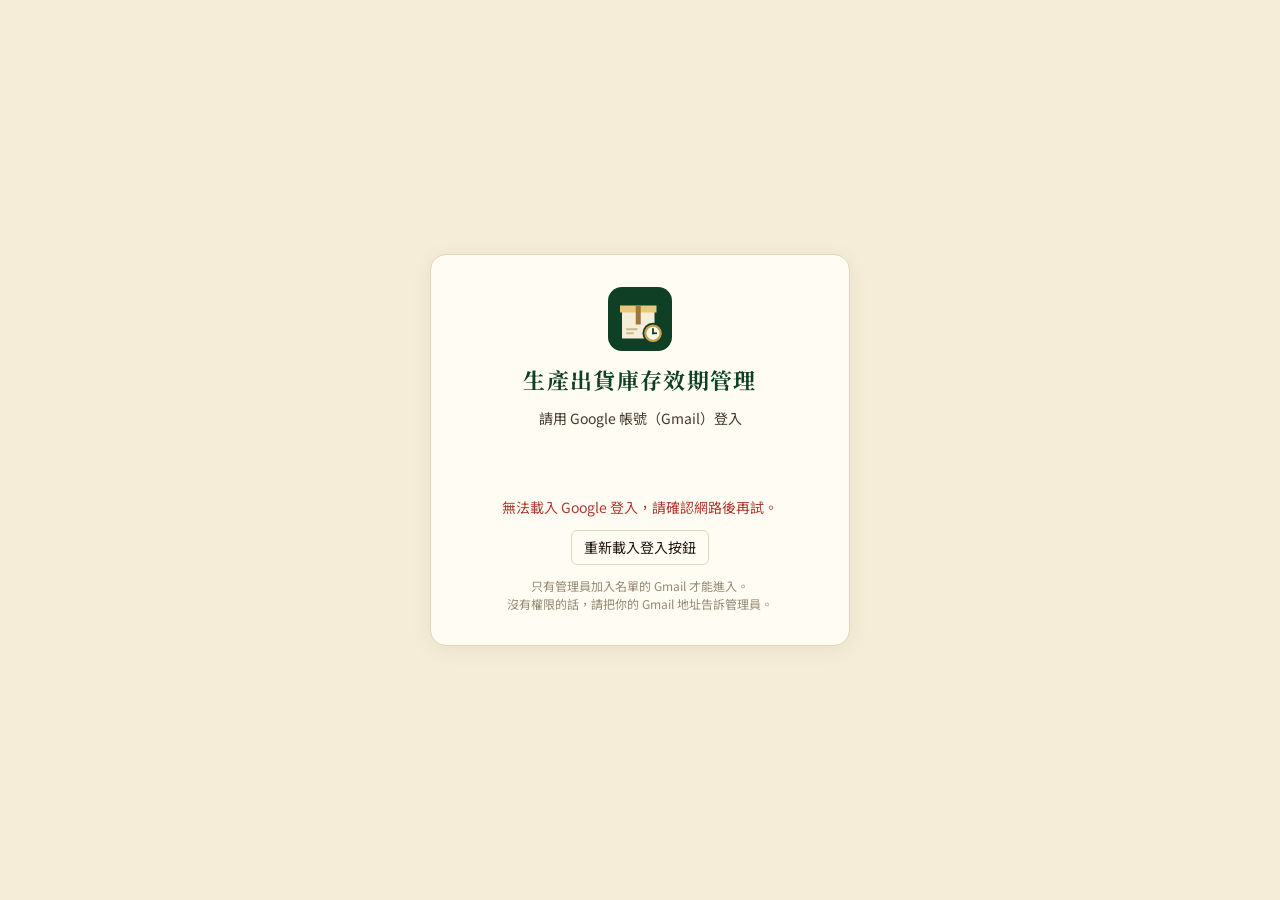
==== commit 8b0ef69b: "依《起士公爵品牌規範速查》統一介面外觀（只改樣式）：公爵綠／公爵金品牌色、米金背景、暖墨黑文字、標題明體、圖示換色；狀態色與深色模式保留區別 Co-Authored-By: Claude Opus 5" ====
--- a/index.html
+++ b/index.html
@@ -5,7 +5,7 @@
 <meta name="viewport" content="width=device-width,initial-scale=1,viewport-fit=cover">
 <title>生產出貨庫存效期管理</title>
 <meta name="description" content="每日生產、出貨紀錄（入口網站同步），批次庫存與有效日期 FEFO 先到期先出管理">
-<meta name="theme-color" content="#153b48">
+<meta name="theme-color" content="#0F3F25">
 <meta name="application-name" content="庫存效期">
 <meta name="apple-mobile-web-app-capable" content="yes">
 <meta name="mobile-web-app-capable" content="yes">
@@ -14,6 +14,9 @@
 <link rel="manifest" href="manifest.webmanifest">
 <link rel="icon" href="icons/icon.svg" type="image/svg+xml">
 <link rel="apple-touch-icon" href="icons/icon-192.png">
+<link rel="preconnect" href="https://fonts.googleapis.com">
+<link rel="preconnect" href="https://fonts.gstatic.com" crossorigin>
+<link rel="stylesheet" href="https://fonts.googleapis.com/css2?family=Noto+Sans+TC:wght@400;500;700;900&family=Noto+Serif+TC:wght@600;700&display=swap">
 <link rel="stylesheet" href="css/app.css">
 <script src="config.js"></script>
 <script src="js/auth.js"></script>
@@ -33,6 +36,7 @@
     <a class="nav-btn" href="#adjust" data-view="adjust"><span class="nav-ico" aria-hidden="true">±</span>半成品／現貨增減</a>
     <a class="nav-btn need-portal" href="#portal" data-view="portal"><span class="nav-ico" aria-hidden="true">⟳</span>入口網站同步</a>
     <a class="nav-btn" href="#batches" data-view="batches"><span class="nav-ico" aria-hidden="true">▦</span>批次庫存與效期</a>
+    <a class="nav-btn" href="#audit" data-view="audit"><span class="nav-ico" aria-hidden="true">☑</span>庫存盤點</a>
     <a class="nav-btn" href="#batchrule" data-view="batchrule"><span class="nav-ico" aria-hidden="true">#</span>批號產生</a>
     <a class="nav-btn" href="#allocations" data-view="allocations"><span class="nav-ico" aria-hidden="true">≋</span>出貨扣批明細</a>
     <a class="nav-btn" href="#products" data-view="products"><span class="nav-ico" aria-hidden="true">◈</span>產品庫存總表</a>
@@ -141,6 +145,12 @@
     <div class="panel"><div class="panel-head"><div><h2>批次庫存與有效日期</h2><p id="batchCount">可依效期排序及搜尋；已出貨量依 FEFO 即時計算</p></div><div class="toolbar"><div class="seg" id="batchSeg" role="group" aria-label="效期篩選"><button type="button" data-bmode="all" class="on">全部</button><button type="button" data-bmode="stockSoon">現貨到期<span class="seg-n" id="batchStockN" hidden></span></button><button type="button" data-bmode="semiSoon">半成品到期<span class="seg-n" id="batchSemiN" hidden></span></button><button type="button" data-bmode="expired">已過期<span class="seg-n" id="batchExpN" hidden></span></button></div><label class="tog" for="batchLive"><input type="checkbox" id="batchLive" checked>只看有庫存</label><input id="batchFilter" class="search" type="search" placeholder="搜尋品號／品名／批號／有效日期" aria-label="搜尋批次庫存"><button type="button" class="btn small" data-action="csv-batches">匯出 CSV</button></div></div><div id="batchTable" class="table-scroll"></div></div>
   </section>
 
+  <section id="audit" class="section">
+    <p class="section-intro">照「批次庫存與有效日期」盤點：現貨一個批號一列、半成品一個製作日期一列，填實際數到的數量，App 算差異。<strong>總數一樣、只是批號／效期分布不同</strong>的，按「批次校正」讓帳上照實盤；<strong>總數不同</strong>的請到總表（入口網站）修正，下次同步會帶進來（App 不另外調，避免扣兩次）。好幾個人可以一起盤同一張，各自填的列不會互相蓋掉。</p>
+    <div class="panel"><div class="panel-head"><div><h2>盤點單</h2><p id="auditListInfo"></p></div><div class="toolbar"><button type="button" class="btn small primary need-produce" data-action="audit-new">＋ 新增盤點單</button></div></div><div id="auditList" class="table-scroll"></div></div>
+    <div class="panel" id="auditSheetPanel" hidden><div class="panel-head"><div><h2 id="auditTitle">盤點表</h2><p id="auditInfo"></p></div><div class="toolbar"><div class="seg" id="auditSeg" role="group" aria-label="盤點篩選"><button type="button" data-amode="all" class="on">全部</button><button type="button" data-amode="diff">有差異</button><button type="button" data-amode="todo">未盤完</button></div><input id="auditFilter" class="search" type="search" placeholder="搜尋品號／品名／批號" aria-label="搜尋盤點表"><button type="button" class="btn small" data-action="audit-csv">匯出 CSV</button></div></div><div class="panel-body" id="auditActions"></div><div id="auditTable" class="table-scroll"></div></div>
+  </section>
+
   <section id="batchrule" class="section">
     <p class="section-intro">批號 8 碼：第 1、2、7、8 碼＝<strong>品號碼</strong>，第 3 碼＝<strong>月碼</strong>，第 4 碼＝<strong>年碼</strong>，第 5、6 碼＝<strong>日期碼</strong>。例如 CK-08 在 2026-11-11 生產 → <span class="mono">CKAS1B08</span>。有效日期＝製作日期＋保存天數。<strong>還沒轉現貨的半成品不給批號</strong>，只看製作日期與有效日期；生產轉現貨會依生產日期帶入批號，半成品轉成現貨時，<strong>轉現貨那天算第一天</strong>：批號、製作日期用轉現貨當天，現貨有效日期＝轉現貨日＋現貨可放天數（現階段 12 天）；半成品有效日期＝製作日期＋保存天數（30 天）。</p>
     <div class="panel-split">
--- a/css/app.css
+++ b/css/app.css
@@ -1,36 +1,39 @@
-/* 生產出貨庫存效期管理｜版面：左側深藍綠導覽列＋右側工作區面板；手機時導覽列收成上方分頁列 */
+/* 生產出貨庫存效期管理｜版面：左側公爵綠導覽列＋右側米金工作區面板；手機時導覽列收成上方分頁列（起士公爵品牌外觀） */
 :root{
-  --bg:#f2f5f6;--surface:#ffffff;--surface-2:#f6f9fa;--surface-hover:#f8fbfb;
-  --ink:#172a3a;--ink-2:#354d57;--muted:#677983;--faint:#8a9aa1;--line:#dce5e8;--line-2:#edf1f3;
-  --accent:#087e78;--accent-hover:#066b66;--on-accent:#ffffff;--accent-soft:#edf5f4;--accent-soft-line:#d3ebe6;--accent-ink:#1a6c65;--focus:#bfe9e2;
-  --rail:#153b48;--rail-ink:#c6d7dc;--rail-strong:#ffffff;--rail-muted:#8faeb7;--rail-line:#36596a;--rail-active:#2c5963;--rail-mark:#6cddd0;--rail-kicker:#87c8bf;
-  --ok-bg:#eaf7f2;--ok-fg:#1f7a60;
-  --warn-bg:#fff6e8;--warn-fg:#87591a;--warn-line:#f2dcb8;--warn-mark:#e19a45;
-  --crit-bg:#ffeadf;--crit-fg:#a1501d;
-  --bad-bg:#fff0f0;--bad-fg:#b03c3c;--bad-line:#f3d5d5;--bad-mark:#dc6262;
-  --info-bg:#edf2ff;--info-fg:#4c6393;--neutral-bg:#edf1f4;--neutral-fg:#5b6f78;
-  --note-bg:#edf8f4;--note-line:#d9ebe6;--note-fg:#2c6a5f;
-  --bar-a:#3fa792;--bar-b:#9fb8c5;
-  --toast-bg:#193f49;--toast-bad:#9e3636;--toast-fg:#ffffff;
-  --scrim:rgba(10,30,38,.45);
-  --shadow:0 4px 22px rgba(24,58,69,.06);--shadow-lg:0 18px 50px rgba(15,47,54,.22);
+  /* 起士公爵品牌色（《起士公爵品牌規範速查》）：主色一律綠、輔色一律金；狀態色（紅／橘／黃／綠／藍）另外保留，看得出差別 */
+  --cd-green:#0F3F25;--cd-gold:#C9A050;--cd-green-dark:#132D1C;--cd-green-mid:#4A7C59;--cd-gold-deep:#9B7738;--cd-gold-light:#E8C97A;--cd-bg:#F5EDD8;--cd-text:#1E160E;
+  --bg:var(--cd-bg);--surface:#FFFCF4;--surface-2:#FAF4E4;--surface-hover:#FBF6EA;
+  --ink:var(--cd-text);--ink-2:#43392B;--muted:#6F6450;--faint:#968A73;--line:#E3D6B8;--line-2:#EFE5CF;
+  --accent:var(--cd-green);--accent-hover:var(--cd-green-dark);--on-accent:#FFF9EC;--accent-soft:#EAF0E5;--accent-soft-line:#C5D6C4;--accent-ink:var(--cd-green);--focus:var(--cd-gold-light);
+  --rail:var(--cd-green);--rail-ink:#E6DCC3;--rail-strong:#FFF9EC;--rail-muted:#A9B7A0;--rail-line:#2C5A3D;--rail-active:#1D5134;--rail-mark:var(--cd-gold);--rail-kicker:var(--cd-gold-light);
+  --ok-bg:#E6F0E1;--ok-fg:#2F6B3E;
+  --warn-bg:#FCF1DC;--warn-fg:#8A5A12;--warn-line:#EED9AE;--warn-mark:#D9962F;
+  --crit-bg:#FBE5D6;--crit-fg:#A24B17;
+  --bad-bg:#FBEAE7;--bad-fg:#AF3A30;--bad-line:#F0D0CA;--bad-mark:#D45A4C;
+  --info-bg:#E8EEF8;--info-fg:#3F5A8A;--neutral-bg:#EFE8D8;--neutral-fg:#665B47;
+  --note-bg:#EEF2E4;--note-line:#D6E0C8;--note-fg:#35573E;
+  --bar-a:var(--cd-green-mid);--bar-b:var(--cd-gold);--kpi-mark:var(--cd-green-mid);
+  --toast-bg:var(--cd-green-dark);--toast-bad:#9E3630;--toast-fg:#FFF9EC;
+  --scrim:rgba(19,45,28,.45);
+  --shadow:0 4px 22px rgba(30,22,14,.06);--shadow-lg:0 18px 50px rgba(19,45,28,.22);
   --font-body:"Noto Sans TC","Microsoft JhengHei","PingFang TC",system-ui,-apple-system,sans-serif;
+  --font-head:"Noto Serif TC","Songti TC","PMingLiU",serif;
   --font-mono:"Cascadia Mono","SFMono-Regular",Consolas,"Roboto Mono",ui-monospace,monospace;
   color-scheme:light;
 }
 @media (prefers-color-scheme:dark){:root{
-  --bg:#0e1a1f;--surface:#14242b;--surface-2:#182b33;--surface-hover:#1a2f37;
-  --ink:#e2ecef;--ink-2:#c4d3d8;--muted:#93a6ae;--faint:#72878f;--line:#26404a;--line-2:#1e343d;
-  --accent:#3bbfb2;--accent-hover:#55cfc3;--on-accent:#04201e;--accent-soft:#163739;--accent-soft-line:#21504f;--accent-ink:#8fe0d6;--focus:#1f5450;
-  --rail:#0a161b;--rail-ink:#b3c6cc;--rail-strong:#ffffff;--rail-muted:#71909a;--rail-line:#22404b;--rail-active:#1d3c45;--rail-mark:#6cddd0;--rail-kicker:#7cc0b6;
-  --ok-bg:#12322a;--ok-fg:#7dd8b5;
+  --bg:#0E1711;--surface:#15211A;--surface-2:#1A281F;--surface-hover:#1D2D23;
+  --ink:#F1E8D3;--ink-2:#D9CEB4;--muted:#A79D86;--faint:#857C68;--line:#2A3B2F;--line-2:#213027;
+  --accent:var(--cd-green-mid);--accent-hover:#5A8D69;--on-accent:#FFF9EC;--accent-soft:#1D3325;--accent-soft-line:#2E4E38;--accent-ink:var(--cd-gold-light);--focus:#6B5527;
+  --rail:#0A120D;--rail-ink:#D9CEB4;--rail-strong:#FFF9EC;--rail-muted:#8E9A86;--rail-line:#22362A;--rail-active:#173022;--rail-mark:var(--cd-gold);--rail-kicker:var(--cd-gold-light);
+  --ok-bg:#17311F;--ok-fg:#9FD3A8;
   --warn-bg:#33270f;--warn-fg:#f1bd6d;--warn-line:#4d3b17;--warn-mark:#e6a04e;
   --crit-bg:#3a2316;--crit-fg:#f4a06b;
   --bad-bg:#3a1b1d;--bad-fg:#f39494;--bad-line:#56282b;--bad-mark:#e26d6d;
-  --info-bg:#1b2541;--info-fg:#a7bbea;--neutral-bg:#1e2c32;--neutral-fg:#a0b1b8;
-  --note-bg:#12302c;--note-line:#1f4a44;--note-fg:#9fdccf;
-  --bar-a:#4cc3ab;--bar-b:#5f7f8f;
-  --toast-bg:#24434d;--toast-bad:#8d3131;--toast-fg:#ffffff;
+  --info-bg:#1b2541;--info-fg:#a7bbea;--neutral-bg:#24302A;--neutral-fg:#B4AA93;
+  --note-bg:#17291D;--note-line:#284433;--note-fg:#BFD9B9;
+  --bar-a:#6FA37D;--bar-b:var(--cd-gold);--kpi-mark:#6FA37D;
+  --toast-bg:#1D3A27;--toast-bad:#8d3131;--toast-fg:#FFF9EC;
   --scrim:rgba(0,0,0,.6);
   --shadow:0 4px 22px rgba(0,0,0,.25);--shadow-lg:0 18px 50px rgba(0,0,0,.5);
   color-scheme:dark;
@@ -44,7 +47,8 @@
 button:disabled{opacity:.45;cursor:not-allowed}
 a{color:inherit}
 :focus-visible{outline:2px solid var(--accent);outline-offset:2px}
-h1,h2,h3{text-wrap:balance}
+h1,h2,h3{text-wrap:balance;font-family:var(--font-head);letter-spacing:.02em}
+.brand-name{font-family:var(--font-head)}
 .mono{font-family:var(--font-mono);font-size:.94em;letter-spacing:.01em}
 
 /* 權限：沒有權限的人看不到對應的按鈕與表單 */
@@ -82,7 +86,7 @@
 html.auth-locked .app{display:none}
 #loginGate{position:fixed;inset:0;z-index:100;display:grid;place-items:center;background:var(--bg);padding:24px max(16px,env(safe-area-inset-right,0px)) 24px max(16px,env(safe-area-inset-left,0px));overflow:auto}
 .lg-box{background:var(--surface);border:1px solid var(--line);border-radius:16px;padding:32px 28px;max-width:420px;width:100%;text-align:center;display:flex;flex-direction:column;align-items:center;gap:12px;box-shadow:var(--shadow)}
-.lg-box h1{font-size:22px;letter-spacing:.03em;margin:0}
+.lg-box h1{font-size:22px;letter-spacing:.06em;margin:0;color:var(--accent-ink)}
 .lg-sub{color:var(--ink-2);margin:0}
 .lg-btn{min-height:44px;display:flex;justify-content:center}
 .lg-msg{font-size:14px;color:var(--ink-2);min-height:1.2em;margin:0}
@@ -95,9 +99,9 @@
 
 .app{display:flex;min-height:100vh}
 .sidebar{width:252px;position:sticky;top:env(safe-area-inset-top,0px);height:calc(100vh - env(safe-area-inset-top,0px) - env(safe-area-inset-bottom,0px));background:var(--rail);color:var(--rail-strong);display:flex;flex-direction:column;padding-block:27px 16px;padding-left:max(16px,env(safe-area-inset-left,0px));padding-right:16px;flex-shrink:0;overflow-y:auto}
-.brand{padding:4px 12px 22px;border-bottom:1px solid var(--rail-line)}
+.brand{padding:4px 12px 22px;border-bottom:1px solid var(--rail-line);box-shadow:0 1px 0 rgba(201,160,80,.25)}
 .brand-kicker{font-size:10px;letter-spacing:2px;color:var(--rail-kicker);font-weight:700}
-.brand-name{font-size:21px;font-weight:900;line-height:1.45;margin-top:7px}
+.brand-name{font-size:21px;font-weight:700;line-height:1.45;margin-top:7px;letter-spacing:.04em}
 .brand-sub{font-size:11px;color:var(--rail-muted);margin-top:7px}
 .nav-title{color:var(--rail-muted);font-size:11px;font-weight:700;letter-spacing:1.5px;padding:20px 12px 9px}
 .nav{display:flex;flex-direction:column;gap:3px}
@@ -114,7 +118,7 @@
 .topbar{display:flex;align-items:center;justify-content:space-between;gap:15px;margin-bottom:20px}
 .eyebrow-row{display:flex;align-items:center;gap:12px;flex-wrap:wrap;margin-bottom:7px}
 .eyebrow{color:var(--accent-ink);font-size:11px;letter-spacing:1.4px;font-weight:700}
-.topbar h1{margin:0;font-size:27px;letter-spacing:.4px;font-weight:900}
+.topbar h1{margin:0;font-size:27px;letter-spacing:.06em;font-weight:700;color:var(--accent-ink)}
 .subtitle{font-size:13px;color:var(--muted);margin:8px 0 0}
 .top-actions{display:flex;gap:8px;flex-wrap:wrap;align-items:center}
 .me-mobile{display:none;font-size:12px;color:var(--muted)}
@@ -137,7 +141,7 @@
 .banner .btn{margin-left:auto}
 
 .btn{border:1px solid var(--line);background:var(--surface);border-radius:9px;padding:9px 15px;font-weight:700;display:inline-flex;justify-content:center;align-items:center;gap:7px;white-space:nowrap;color:var(--ink-2);font-size:13px;text-decoration:none;line-height:1.4}
-.btn:hover{border-color:var(--accent-soft-line);background:var(--surface-hover)}
+.btn:hover{border-color:var(--cd-gold);background:var(--surface-hover)}
 .btn.primary{background:var(--accent);border-color:var(--accent);color:var(--on-accent)}
 .btn.primary:hover{background:var(--accent-hover);border-color:var(--accent-hover)}
 .btn.ghost{background:var(--accent-soft);color:var(--accent-ink);border-color:var(--accent-soft-line)}
@@ -149,7 +153,7 @@
 .section.active{display:block}
 .grid-kpi{display:grid;grid-template-columns:repeat(4,minmax(0,1fr));gap:15px;margin:0 0 20px}
 .kpi{background:var(--surface);border:1px solid var(--line);border-radius:13px;padding:19px 20px 16px;box-shadow:var(--shadow);position:relative;overflow:hidden}
-.kpi:after{content:'';width:5px;height:36px;border-radius:10px;position:absolute;right:20px;top:19px;background:var(--bar-a)}
+.kpi:after{content:'';width:5px;height:36px;border-radius:10px;position:absolute;right:20px;top:19px;background:var(--kpi-mark)}
 .kpi-label{color:var(--muted);font-size:12px;font-weight:700;max-width:80%}
 .kpi-value{font-size:28px;font-weight:900;letter-spacing:-.5px;margin:11px 0 4px;font-variant-numeric:tabular-nums;overflow-wrap:anywhere}
 .kpi-unit{font-size:13px;margin-left:4px;color:var(--muted);font-weight:500}
@@ -159,13 +163,13 @@
 
 .panel{background:var(--surface);border:1px solid var(--line);border-radius:13px;box-shadow:var(--shadow);margin-bottom:20px;overflow:hidden;overflow:clip;min-width:0}
 .panel-head{display:flex;justify-content:space-between;align-items:center;gap:12px;padding:17px 20px 15px;border-bottom:1px solid var(--line-2)}
-.panel-head h2{font-size:16px;margin:0;font-weight:700}
+.panel-head h2{font-size:16px;margin:0;font-weight:700;color:var(--accent-ink)}
 .panel-head p{font-size:12px;color:var(--muted);margin:5px 0 0}
 .panel-body{padding:20px}
 .panel-split{display:grid;grid-template-columns:minmax(0,1.25fr) minmax(275px,.75fr);gap:20px}
 
 .welcome{border-color:var(--accent-soft-line)}
-.welcome h2{margin:0 0 6px;font-size:18px;font-weight:900}
+.welcome h2{margin:0 0 6px;font-size:18px;font-weight:700;color:var(--accent-ink)}
 .welcome-intro{margin:0 0 18px;color:var(--muted);font-size:13px;line-height:1.8;max-width:72ch}
 .welcome-grid{display:grid;grid-template-columns:repeat(auto-fit,minmax(220px,1fr));gap:14px}
 .welcome-item{background:var(--surface-2);border:1px solid var(--line-2);border-radius:10px;padding:15px 16px;display:flex;flex-direction:column;gap:8px;align-items:flex-start}
@@ -196,6 +200,28 @@
 .table-scroll.has-hbar::-webkit-scrollbar{display:none}
 .hbar{position:sticky;bottom:0;z-index:5;overflow-x:auto;overflow-y:hidden;background:var(--surface);border-top:1px solid var(--line-2);box-shadow:0 -4px 10px rgba(0,0,0,.06)}
 .hbar[hidden]{display:none}
+.rq-row{display:flex;flex-wrap:wrap;align-items:center;gap:6px 10px}
+.rq{display:inline-flex;align-items:center;gap:4px;font-size:12px;border:1px solid var(--line);border-radius:8px;padding:3px 4px 3px 8px;background:var(--surface-2)}
+.rq input{width:54px;border:1px solid var(--line);border-radius:6px;padding:4px 6px;text-align:right;background:var(--surface);color:var(--ink);font-size:13px}
+.rq b{font-size:13px;color:var(--ink)}
+.rq-b{font-size:10px;color:var(--muted)}
+.rq-sum{font-size:12px;font-weight:700;color:var(--ok-fg,var(--muted))}
+.rq-sum.bad{color:var(--bad-fg)}
+/* 庫存盤點 */
+.aud-prod td{background:var(--surface-2);border-top:1px solid var(--line)}
+.aud-in{width:76px;border:1px solid var(--line);border-radius:6px;padding:5px 7px;text-align:right;background:var(--surface);color:var(--ink);font-size:13px}
+.aud-in:placeholder-shown{border-style:dashed}
+.row-on td{background:var(--accent-soft)}
+#auditActions:empty{display:none}
+#auditActions .notice{margin-bottom:10px}
+/* 門市頁的分頁 */
+.stabs{display:flex;gap:4px;margin:0 0 18px;border-bottom:1px solid var(--line);overflow-x:auto;scrollbar-width:none}
+.stabs::-webkit-scrollbar{display:none}
+.stabs button{border:0;background:transparent;padding:10px 16px;font-size:14px;font-weight:700;color:var(--muted);border-bottom:3px solid transparent;margin-bottom:-1px;white-space:nowrap;cursor:pointer}
+.stabs button:hover{color:var(--ink-2)}
+.stabs button.on{color:var(--accent-ink);border-bottom-color:var(--accent)}
+.shop-pane[hidden]{display:none}
+@media (max-width:520px){.stabs{gap:0}.stabs button{padding:10px 9px;font-size:13px}}
 /* 門市入貨的推定批號 */
 .guess{display:inline-block;margin-left:4px;padding:0 4px;border:1px dashed currentColor;border-radius:4px;font-size:10px;line-height:1.5;opacity:.85}
 .hbar>div{height:1px}
@@ -273,7 +299,7 @@
 
 .modal{position:fixed;inset:0;z-index:110;background:var(--scrim);display:flex;align-items:center;justify-content:center;padding:calc(20px + env(safe-area-inset-top,0px)) max(16px,env(safe-area-inset-right,0px)) calc(20px + env(safe-area-inset-bottom,0px)) max(16px,env(safe-area-inset-left,0px))}
 .modal-card{background:var(--surface);color:var(--ink);border:1px solid var(--line);border-radius:14px;box-shadow:var(--shadow-lg);width:100%;max-width:480px;max-height:100%;overflow:auto;padding:22px 22px 18px}
-.modal-card h3{margin:0 0 10px;font-size:17px;font-weight:900}
+.modal-card h3{margin:0 0 10px;font-size:17px;font-weight:700;color:var(--accent-ink)}
 .modal-body{font-size:13px;line-height:1.8;color:var(--ink-2)}
 .modal-body p{margin:0 0 10px}
 .modal-body .field{margin-top:10px}
